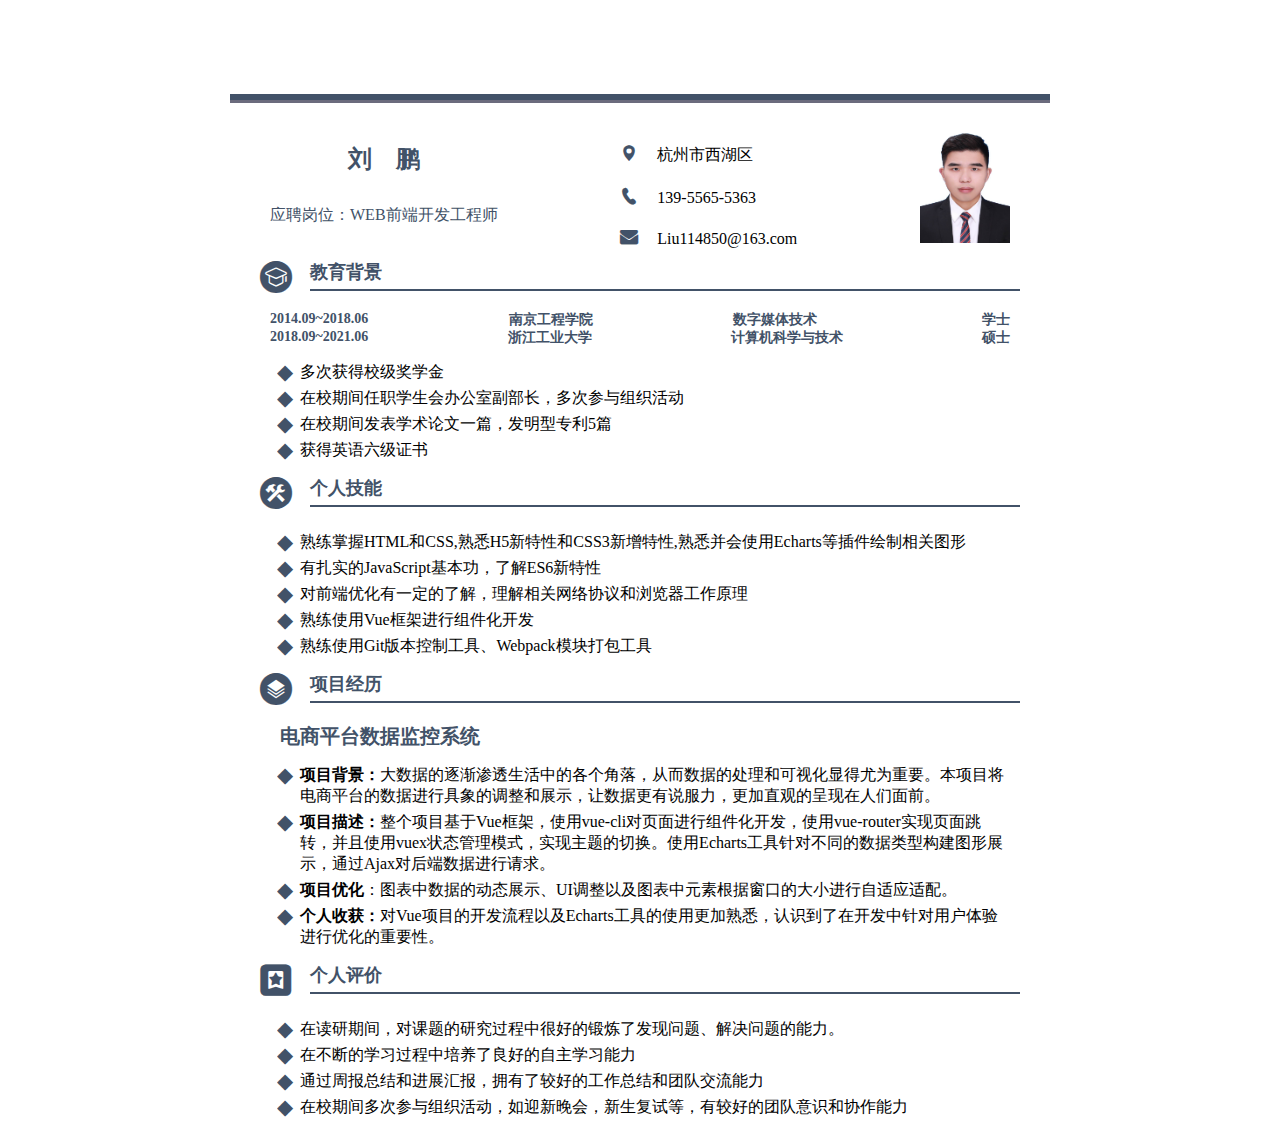
==== index.html @ d8356fc1 "commit" ====
<!DOCTYPE html>
<html lang="en">
<head>
    <meta charset="UTF-8">
    <title>Resume</title>

    <link rel="stylesheet" href="css/style.css">
    <link rel="stylesheet" type="text/css" href="css/font.css">
</head>
<body>
<div class="container">
    <div class="header">
        <div class="intro">
            <span class="name">刘&nbsp&nbsp&nbsp&nbsp鹏</span>
            <span class="job">应聘岗位：WEB前端开发工程师</span>
        </div>
        <div class="contact">
            <p>
                <i class="iconfont">&#xe716;</i>
                <span>杭州市西湖区</span>
            </p>
            <p>
                <i class="iconfont">&#xe604;</i>
                <span>139-5565-5363</span>
            </p>
            <p>
                <i class="iconfont">&#xe607;</i>
                <span>Liu114850@163.com</span>
            </p>
        </div>
        <img src="images/2.jpg" class="avatar">
    </div>
    <div class="content">
        <div class="top">
            <i class="iconfont">&#xe671;</i>
            <span>教育背景</span>
        </div>
        <div class="summary">
            <span>2014.09~2018.06</span>
            <span >南京工程学院</span>
            <span>数字媒体技术&nbsp&nbsp&nbsp&nbsp&nbsp&nbsp&nbsp</span>
            <span>学士</span>
        </div>
        <div class="summary">
            <span>2018.09~2021.06</span>
            <span>浙江工业大学</span>
            <span>计算机科学与技术</span>
            <span>硕士</span>
        </div>
        <ul>
            <li>多次获得校级奖学金
            </li>
            <li>在校期间任职学生会办公室副部长，多次参与组织活动
            </li>
            <li>在校期间发表学术论文一篇，发明型专利5篇
            </li>
            <li>获得英语六级证书
            </li>
        </ul>
    </div>
    <div class="content">
        <div class="top">
            <i class="iconfont">&#xe663;</i>
            <span>个人技能</span>
        </div>
        <ul class="list">
            <li>熟练掌握HTML和CSS,熟悉H5新特性和CSS3新增特性,熟悉并会使用Echarts等插件绘制相关图形
            </li>
            <li>有扎实的JavaScript基本功，了解ES6新特性
            </li>
            <li>对前端优化有一定的了解，理解相关网络协议和浏览器工作原理
            </li>
            <li>熟练使用Vue框架进行组件化开发
            </li>
            <li>熟练使用Git版本控制工具、Webpack模块打包工具
            </li>
        </ul>
    </div>
    <div class="content">
        <div class="top">
            <i class="iconfont">&#xe600;</i>
            <span>项目经历</span>
        </div>
        <div class="project">
            <span>电商平台数据监控系统</span>
        </div>
        <ul>
            <li><span>项目背景：</span>大数据的逐渐渗透生活中的各个角落，从而数据的处理和可视化显得尤为重要。本项目将电商平台的数据进行具象的调整和展示，让数据更有说服力，更加直观的呈现在人们面前。
            </li>
            <li><span>项目描述：</span>整个项目基于Vue框架，使用vue-cli对页面进行组件化开发，使用vue-router实现页面跳转，并且使用vuex状态管理模式，实现主题的切换。使用Echarts工具针对不同的数据类型构建图形展示，通过Ajax对后端数据进行请求。
            </li>
            <li><span>项目优化</span>：图表中数据的动态展示、UI调整以及图表中元素根据窗口的大小进行自适应适配。
            </li>
            <li><span>个人收获：</span>对Vue项目的开发流程以及Echarts工具的使用更加熟悉，认识到了在开发中针对用户体验进行优化的重要性。
            </li>
        </ul>
    </div>
    <div class="content">
        <div class="top">
            <i class="iconfont">&#xe664;</i>
            <span>个人评价</span>
        </div>

        <ul class="list">
            <li>在读研期间，对课题的研究过程中很好的锻炼了发现问题、解决问题的能力。
            </li>
            <li>在不断的学习过程中培养了良好的自主学习能力
            </li>
            <li>通过周报总结和进展汇报，拥有了较好的工作总结和团队交流能力
            </li>
            <li>在校期间多次参与组织活动，如迎新晚会，新生复试等，有较好的团队意识和协作能力
            </li>
        </ul>
    </div>
</div>

</body>
</html>
---- css/style.css ----
*{
    margin:0;
    padding:0;
    text-decoration: none;
    font-family: "Microsoft YaHei", serif;
    box-sizing: border-box;
}
.container{
    /*position: absolute;*/
    width: 820px;
    margin:0 auto;
    /*top:50%;*/
    /*left:50%;*/
    /*transform: translate(-50%,-50%);*/
}

.header{
    margin-top:100px;
    height: 160px;
    padding: 20px 40px 0 40px;
    text-align: center;
    border-top: 3px solid #6b6b7d;
    box-shadow: 0 -6px 0 #425268;
    display: flex;
    justify-content: space-between;
}
.header .intro{
    margin-top: 20px;
}
.header .name {
    font-size: 24px;
    color:#425268;
    font-weight: 900;
}
.header .job{
    display: block;
    font-size: 16px;
    color: #425268;
    font-weight: 500;
    bottom: 20px;
    margin-top:30px;
}
.header .avatar{
    width:90px;
    height: 120px;
}
.header .contact p{
    margin-top: 20px;
    text-align: left;
}
.header .contact p i{
    color: #425268;
    font-size: 18px;
}
.header .contact p span{
    margin-left: 15px;
}
.header .contact p:first-child{
    margin-bottom: 15px;
}

.content{
    position: relative;
    margin: 0 30px;
}

.top{
    position: relative;
}
.top i{
    float: left;
    display: inline-block;
    color: #425268;
    font-size: 32px;
}

.top span{
    float:right;
    display: inline-block;
    width: 710px;
    font-size: 18px;
    font-weight: 600;
    color: #425268;
    padding-bottom: 5px;
    margin-bottom: 20px;
    border-bottom:2px solid #425268;
}
.top::after{
    content:'';
    display: block;
    clear: both;
}
.content .summary{
    display: flex;
    justify-content: space-between;
    margin: 0 10px;
}
.content .summary span{
    color: #425268;
    font-size: 14px;
    font-weight: 600;
}
.project span{
    font-size: 20px;
    color: #425268;
    margin-left: 20px;
    /*font-size: 14px;*/
    font-weight: 600;
}
ul{
    margin:15px 10px;
}
li{
    margin: 5px 0;
    list-style-type: none;
    padding-left: 30px;

}
li span{
    font-weight: 900;
}
li:before{
    display: inline-block;
    content:'\25C6';
    color:#425268;
    margin-left: -30px;
    width: 30px;
    text-align: center;
    transform: scale(1.3);

}
.content .list{
    margin: 0 10px 15px 10px;
}
---- css/font.css ----
@font-face {font-family: 'iconfont';
    src: url('../font/iconfont.eot');
    src: url('../font/iconfont.eot?#iefix') format('embedded-opentype'),
    url('../font/iconfont.woff') format('woff'),
    url('../font/iconfont.ttf') format('truetype'),
    url('../font/iconfont.svg#iconfont') format('svg');
}
.iconfont{
    font-family:"iconfont" !important;
    font-size:16px;font-style:normal;
    -webkit-font-smoothing: antialiased;
    -webkit-text-stroke-width: 0.2px;
    -moz-osx-font-smoothing: grayscale;}
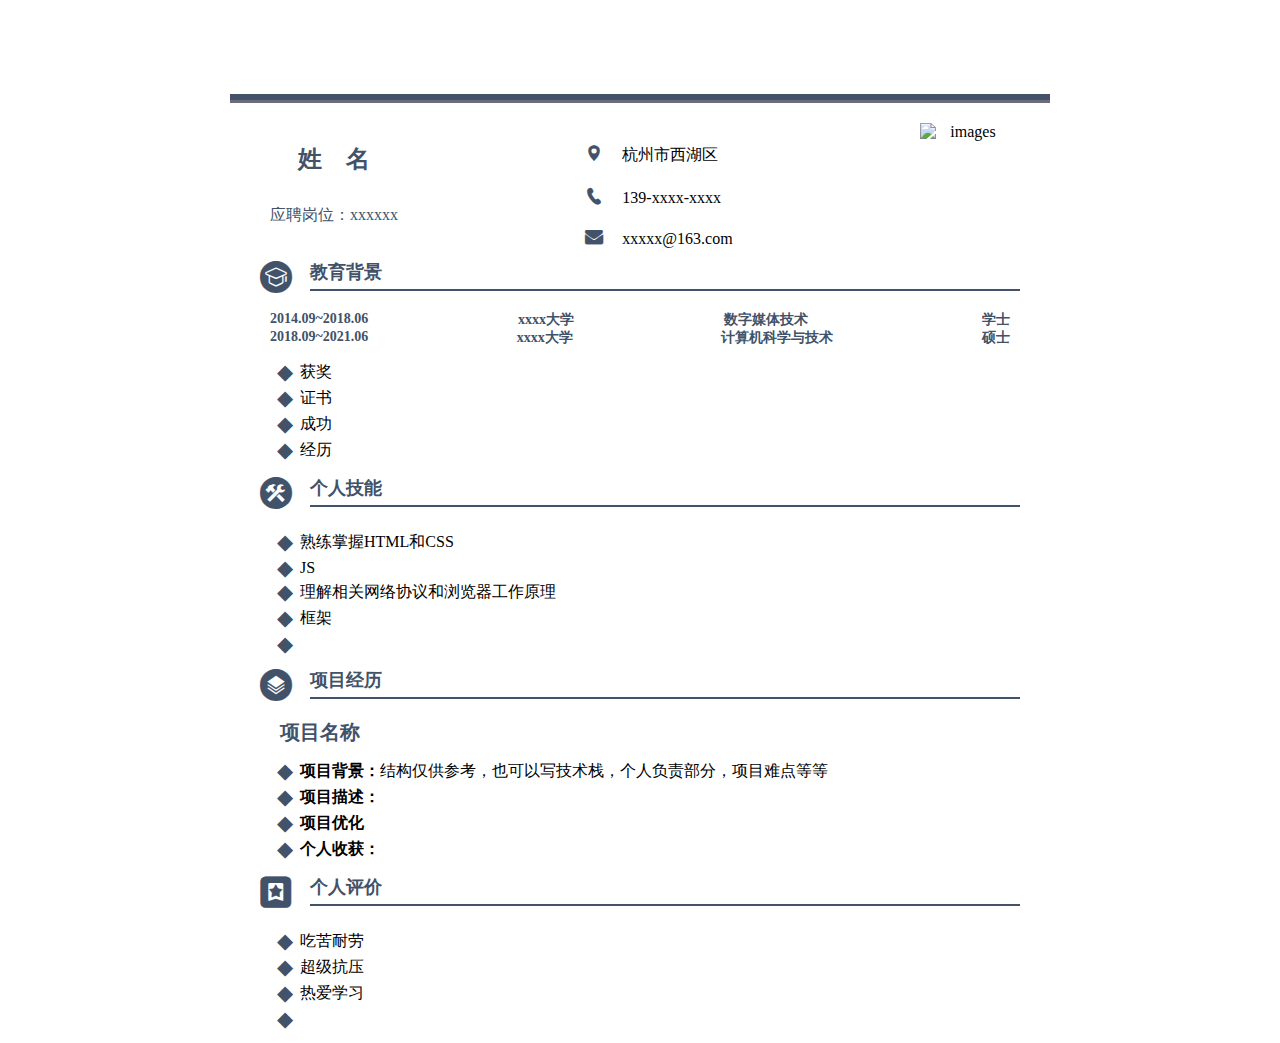
==== commit 8fa4b88c: "updata" ====
--- a/index.html
+++ b/index.html
@@ -11,8 +11,8 @@
 <div class="container">
     <div class="header">
         <div class="intro">
-            <span class="name">刘&nbsp&nbsp&nbsp&nbsp鹏</span>
-            <span class="job">应聘岗位：WEB前端开发工程师</span>
+            <span class="name">姓&nbsp&nbsp&nbsp&nbsp名</span>
+            <span class="job">应聘岗位：xxxxxx</span>
         </div>
         <div class="contact">
             <p>
@@ -21,14 +21,14 @@
             </p>
             <p>
                 <i class="iconfont">&#xe604;</i>
-                <span>139-5565-5363</span>
+                <span>139-xxxx-xxxx</span>
             </p>
             <p>
                 <i class="iconfont">&#xe607;</i>
-                <span>Liu114850@163.com</span>
+                <span>xxxxx@163.com</span>
             </p>
         </div>
-        <img src="images/2.jpg" class="avatar">
+        <img src="images/4.jpg"  alt="images"  class="avatar">
     </div>
     <div class="content">
         <div class="top">
@@ -37,24 +37,24 @@
         </div>
         <div class="summary">
             <span>2014.09~2018.06</span>
-            <span >南京工程学院</span>
+            <span>xxxx大学</span>
             <span>数字媒体技术&nbsp&nbsp&nbsp&nbsp&nbsp&nbsp&nbsp</span>
             <span>学士</span>
         </div>
         <div class="summary">
             <span>2018.09~2021.06</span>
-            <span>浙江工业大学</span>
+            <span>xxxx大学</span>
             <span>计算机科学与技术</span>
             <span>硕士</span>
         </div>
         <ul>
-            <li>多次获得校级奖学金
+            <li>获奖
             </li>
-            <li>在校期间任职学生会办公室副部长，多次参与组织活动
+            <li>证书
             </li>
-            <li>在校期间发表学术论文一篇，发明型专利5篇
+            <li>成功
             </li>
-            <li>获得英语六级证书
+            <li>经历
             </li>
         </ul>
     </div>
@@ -64,15 +64,15 @@
             <span>个人技能</span>
         </div>
         <ul class="list">
-            <li>熟练掌握HTML和CSS,熟悉H5新特性和CSS3新增特性,熟悉并会使用Echarts等插件绘制相关图形
+            <li>熟练掌握HTML和CSS
             </li>
-            <li>有扎实的JavaScript基本功，了解ES6新特性
+            <li>JS
             </li>
-            <li>对前端优化有一定的了解，理解相关网络协议和浏览器工作原理
+            <li>理解相关网络协议和浏览器工作原理
             </li>
-            <li>熟练使用Vue框架进行组件化开发
+            <li>框架
             </li>
-            <li>熟练使用Git版本控制工具、Webpack模块打包工具
+            <li>
             </li>
         </ul>
     </div>
@@ -82,16 +82,16 @@
             <span>项目经历</span>
         </div>
         <div class="project">
-            <span>电商平台数据监控系统</span>
+            <span>项目名称</span>
         </div>
         <ul>
-            <li><span>项目背景：</span>大数据的逐渐渗透生活中的各个角落，从而数据的处理和可视化显得尤为重要。本项目将电商平台的数据进行具象的调整和展示，让数据更有说服力，更加直观的呈现在人们面前。
+            <li><span>项目背景：</span>结构仅供参考，也可以写技术栈，个人负责部分，项目难点等等
             </li>
-            <li><span>项目描述：</span>整个项目基于Vue框架，使用vue-cli对页面进行组件化开发，使用vue-router实现页面跳转，并且使用vuex状态管理模式，实现主题的切换。使用Echarts工具针对不同的数据类型构建图形展示，通过Ajax对后端数据进行请求。
+            <li><span>项目描述：</span>
             </li>
-            <li><span>项目优化</span>：图表中数据的动态展示、UI调整以及图表中元素根据窗口的大小进行自适应适配。
+            <li><span>项目优化</span>
             </li>
-            <li><span>个人收获：</span>对Vue项目的开发流程以及Echarts工具的使用更加熟悉，认识到了在开发中针对用户体验进行优化的重要性。
+            <li><span>个人收获：</span>
             </li>
         </ul>
     </div>
@@ -102,13 +102,13 @@
         </div>
 
         <ul class="list">
-            <li>在读研期间，对课题的研究过程中很好的锻炼了发现问题、解决问题的能力。
+            <li>吃苦耐劳
             </li>
-            <li>在不断的学习过程中培养了良好的自主学习能力
+            <li>超级抗压
             </li>
-            <li>通过周报总结和进展汇报，拥有了较好的工作总结和团队交流能力
+            <li>热爱学习
             </li>
-            <li>在校期间多次参与组织活动，如迎新晚会，新生复试等，有较好的团队意识和协作能力
+            <li>
             </li>
         </ul>
     </div>
